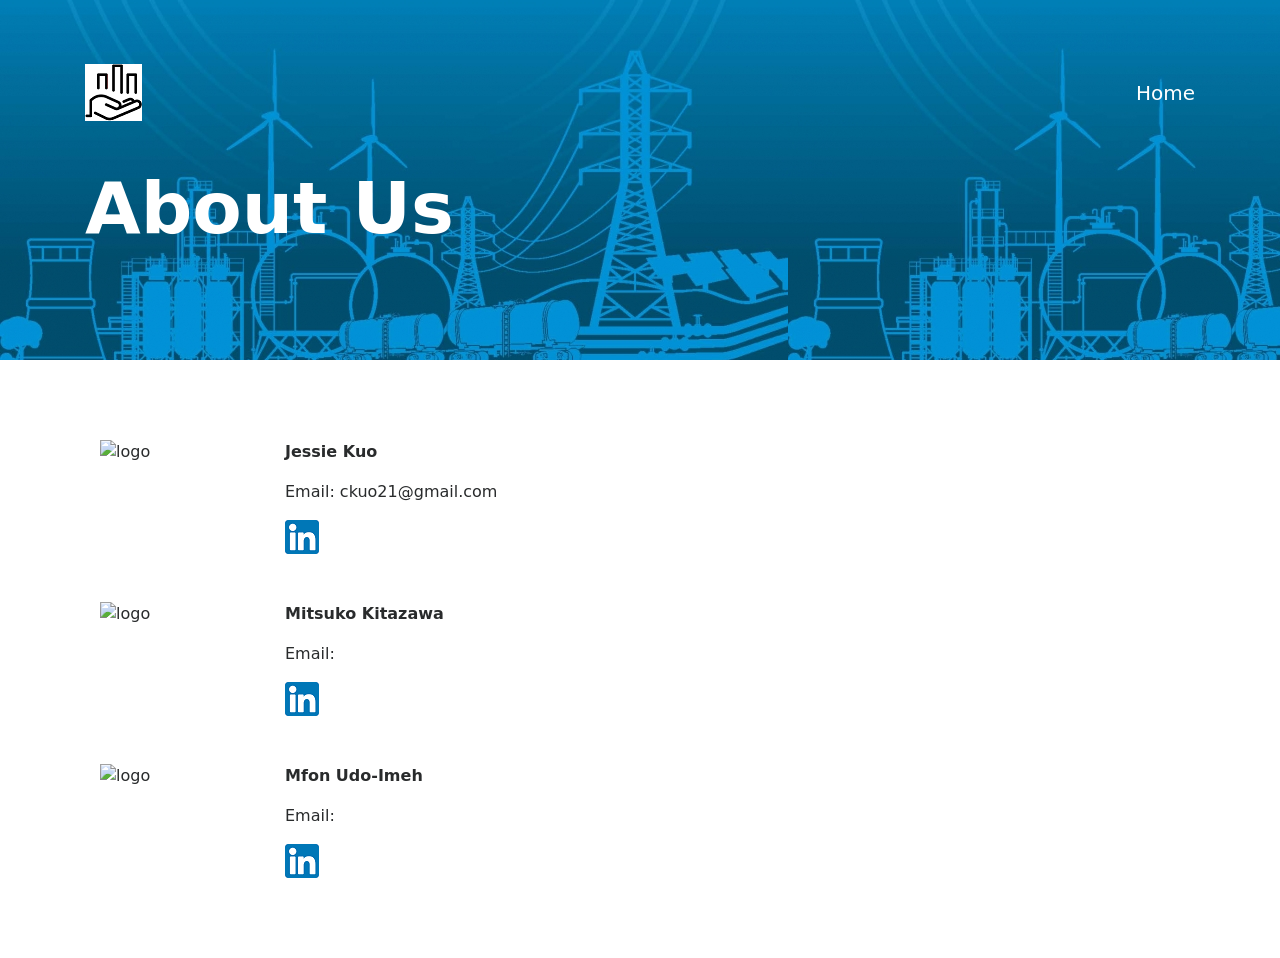
==== templates/bio.html @ d308c4ed "Add files via upload" ====
<!DOCTYPE html>
<html lang="en">
<head>
    <meta charset="UTF-8">
    <meta name="viewport" content="width=device-width, initial-scale=1, shrink-to-fit=no">
    <title>Bio</title>
    <meta name="description" content="Free bootstrap template Atlas">
    <link rel="icon" href="../static/img/favicon.png" sizes="32x32" type="image/png">
    <!-- custom.css -->
    <link rel="stylesheet" href="../static/css/custom.css">
    <!-- bootstrap.min.css -->
    <link rel="stylesheet" href="../static/css/bootstrap.min.css">
	<!-- font-awesome -->
    <link rel="stylesheet" href="../static/css/font-awesome-4.7.0/css/font-awesome.min.css">
    <script src="https://cdn.plot.ly/plotly-latest.min.js"></script>
    <!-- AOS -->
    <link rel="stylesheet" href="../static/css/aos.css">
</head>

<body>
    <!-- banner -->
    <div class="jumbotron jumbotron-fluid" id="banner" style="background-image: url(../static/img/frontpage.jpg)">
        <div class="container text-center text-md-left">
            <header>
                <div class="row justify-content-between">
                    <div class="col-2">
                        <img src="../static/img/logo.png" alt="logo">
                    </div>
                    <div class="col-6 align-self-center text-right">
                        <a href="/" class="text-white lead">Home</a>
                    </div>
                </div>
            </header>
            <h1 data-aos="fade" data-aos-easing="linear" data-aos-duration="1000" data-aos-once="true" class="display-3 text-white font-weight-bold my-5">
                About Us
                <br>     
            </h1>                                                                                                                             
        </div>
    </div>
   
    <div class="container my-5 py-2">
<br>

    <div data-aos="fade-up" data-aos-delay="500" data-aos-duration="1000" data-aos-once="true"
        class="col-md-12 text-left">
       
        <div class="row">
            <div class="col-2">
                <img src="../static/img/jessie.jpg" alt="logo">
            </div>
            <div class="col-4">
            <p><strong> Jessie Kuo</strong></p>
            <p>Email: ckuo21@gmail.com</p>
            

            <a href="https://www.linkedin.com/in/jessie-kuo-73374539/">
                <img src="../static/img/linkedin.png" alt="logo">
             </a>
            <br>


        </div>
        </div>
    </div>
<br>
    <div data-aos="fade-up" data-aos-delay="500" data-aos-duration="1000" data-aos-once="true"
        class="col-md-12 text-left">
       
        <div class="row">
            <div class="col-2">
                <img src="../static/img/mitsuko.jpg" alt="logo">
            </div>
            <div class="col-4">
            <p><strong>Mitsuko Kitazawa</strong></p>
            <p>Email: </p>
            

            <a href="https://www.linkedin.com/in/mitsuko-kitazawa/">
                <img src="../static/img/linkedin.png" alt="logo">
             </a>
            <br>


        </div>
        </div>
    </div>

    <br>

    <div data-aos="fade-up" data-aos-delay="500" data-aos-duration="1000" data-aos-once="true"
        class="col-md-12 text-left">
       
        <div class="row">
            <div class="col-2">
                <img src="../static/img/mfon.jpg" alt="logo">
            </div>
            <div class="col-4">
            <p><strong>Mfon Udo-Imeh</strong></p>
            <p>Email: </p>
            

            <a href="https://www.linkedin.com/in/mfon-udo-imeh-9742724/">
                <img src="../static/img/linkedin.png" alt="logo">
             </a>
            <br>


        </div>
        </div>
    </div>

</div>

    <script src="../static/js/aos.js"></script>
    <script>
      AOS.init({
      });
    </script>
        <script src="https://cdnjs.cloudflare.com/ajax/libs/d3/5.5.0/d3.js"></script>
        <script type="text/javascript" src="../static/js/data.js"></script>
        <script type="text/javascript" src="../static/js/plots.js"></script>

        <script src="{{ url_for('static', filename='js/app.js') }}"></script>
</body>

</html>
---- static/css/custom.css ----
/********** common setting **********/

h2 {
    font-size: 2.8rem !important;
    font-weight: 700;
}

img {
    display: block;
    max-width: 100%;
}

a,
button {
    cursor: pointer;
}

.jumbotron {
    margin-bottom: 0 !important;
}

.atlas-cta {
    border-radius: 22px !important;
    padding: 12px 30px !important;
    font-weight: 700;
    transition: .3s ease-in-out !important;
}

.atlas-cta:hover {
    text-decoration: none;
    transform: translateY(-5px);
}

.atlas-cta-wide {
    width: 100%;
}

.cta-white {
    background: whitesmoke;
    color: #192440;
}

.cta-green:hover {
    color: #ffffff;
    background: #00e69c;
}

.cta-blue {
    background: #192440;
    color: #ffffff;
}

.cta-blue:hover {
    color: #ffffff;
    background: #121a2e;
}

.cta-ghost {
    border: 2px solid #192440 !important;
    color: #192440;
}

.cta-ghost:hover {
    color: #ffffff;
    background: #121a2e;
}

/* #banner {
    background-size: cover;
} */

/********** banner **********/
#banner header {
    overflow: hidden;
}

#banner header img {
    max-width: 600px;
}

/********** feature (skew background) **********/
.feature img {
    width: 100%;
    max-width: 480px;
}

#feature-first {
    background: linear-gradient(168deg, #ffffff 55%, #00FFAD 0);
}

#feature-last {
    background: #00FFAD;
}

/********** price table **********/
#price-table {
    padding-top: 4rem !important;
    padding-bottom: 4rem !important;
}

#price-table__premium {
    background: #192440;
    color: #ffffff;
}

#price-table ul li {
    padding: 5px 0;
}

/********** contact **********/
#contact {
    background-size: cover;
}

#contact ul li {
    padding: 3px 0;
}

#contact form {
    color: #00FFAD;
}

#contact form input,
#contact form textarea {
    /* background: transparent; */
    border: 1px solid #00FFAD;
    color: #ffffff;
}

/* ********* copyright *********
#copyright {
    background: #192440;
    padding: 2rem 3rem;
}

#copyright #social-media a {
    width: 40px;
    height: 40px;
    border-radius: 99%;
    background: #ffffff;
    transition: .4s ease;
}

#copyright #social-media a i {
    color: #192440;
    font-size: 1.2rem;
    line-height: 40px;
}

#copyright #social-media a:hover {
    background: #00FFAD;
}

#copyright #social-media a:hover i {
    color: #ffffff;
} */

/********** RWD **********/
@media (max-width: 575px) {
    #banner h1 {
        font-size: 3.6rem;

    }
}
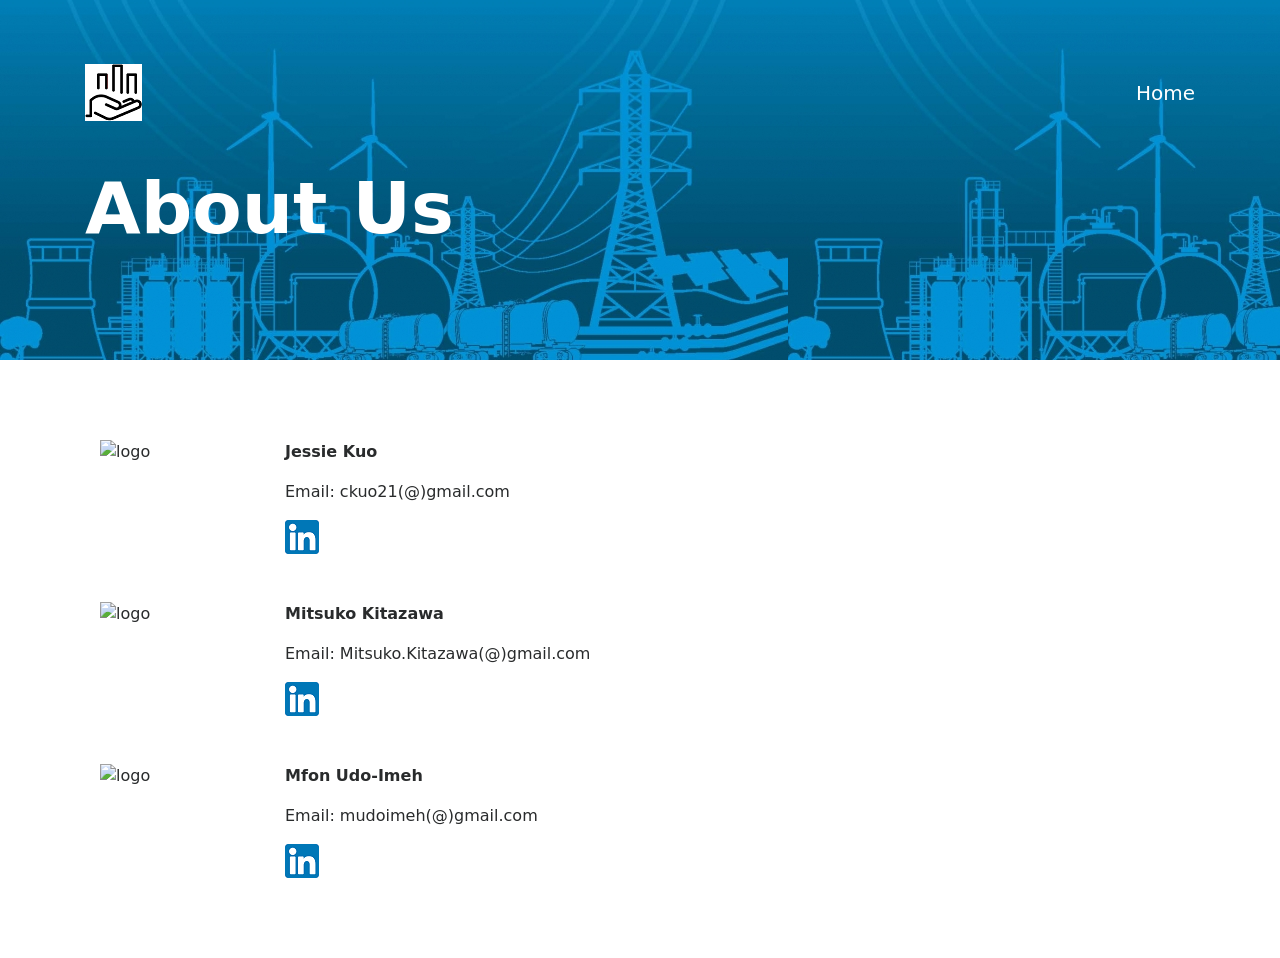
==== commit 244c5661: "test" ====
--- a/templates/bio.html
+++ b/templates/bio.html
@@ -50,7 +50,7 @@
             </div>
             <div class="col-4">
             <p><strong> Jessie Kuo</strong></p>
-            <p>Email: ckuo21@gmail.com</p>
+            <p>Email: ckuo21(@)gmail.com</p>
             
 
             <a href="https://www.linkedin.com/in/jessie-kuo-73374539/">
@@ -72,7 +72,7 @@
             </div>
             <div class="col-4">
             <p><strong>Mitsuko Kitazawa</strong></p>
-            <p>Email: </p>
+            <p>Email: Mitsuko.Kitazawa(@)gmail.com</p>
             
 
             <a href="https://www.linkedin.com/in/mitsuko-kitazawa/">
@@ -96,7 +96,7 @@
             </div>
             <div class="col-4">
             <p><strong>Mfon Udo-Imeh</strong></p>
-            <p>Email: </p>
+            <p>Email: mudoimeh(@)gmail.com </p>
             
 
             <a href="https://www.linkedin.com/in/mfon-udo-imeh-9742724/">
